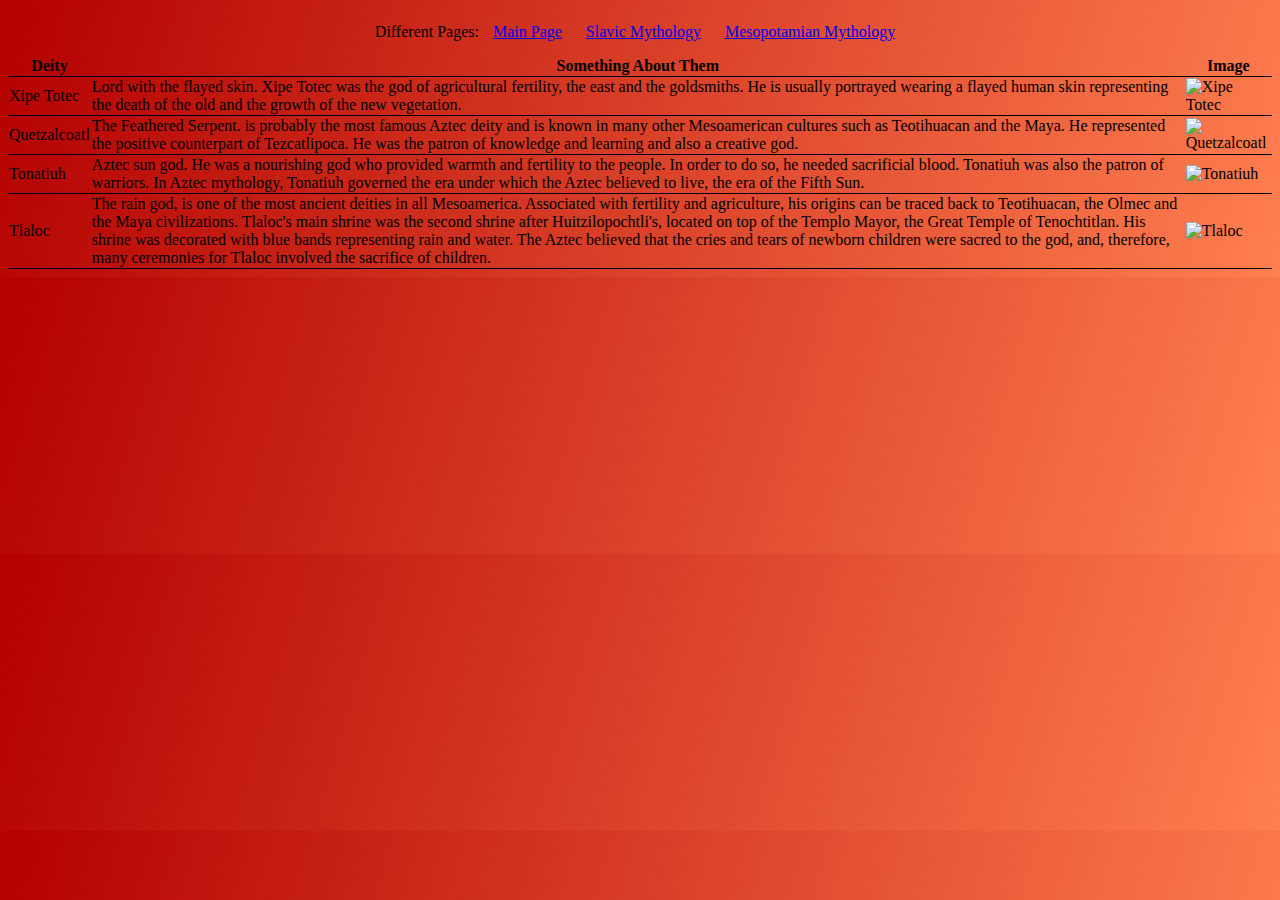
==== aztec.html @ ba18929c "aztec page" ====
﻿<!DOCTYPE html>
<head>
    <meta name="viewport" content="width=device-width, initial-scale=1.0">
    <link rel="stylesheet" href="styles.css">
    <link rel="stylesheet" href="sass_file.css" />
    <title>Mythologies</title>
</head>
<body id="aztec">
    <div>
        <nav>
            Different Pages:
            <a class="aztecNav" href="index.html">Main Page</a>
            <a class="aztecNav" href="slavic.html">Slavic Mythology</a>
            <a class="aztecNav" href="#">Mesopotamian Mythology</a>
        </nav>
    </div>
    <table>
        <tr>
            <th>Deity</th>
            <th>Something About Them</th>
            <th>Image</th>
        </tr>
        <tr>
            <td>Xipe Totec</td>
            <td>Lord with the flayed skin. Xipe Totec was the god of agricultural fertility, the east and the goldsmiths.
                He is usually portrayed wearing a flayed human skin representing the death of the old and the growth of the new vegetation.</td>
            <td><img class="AztecImg" src="xipe.png" alt="Xipe Totec"/></td>
        </tr>
        <tr>
            <td>Quetzalcoatl</td>
            <td>The Feathered Serpent. is probably the most famous Aztec deity and is known in many other Mesoamerican cultures such as Teotihuacan and the Maya.
                He represented the positive counterpart of Tezcatlipoca. He was the patron of knowledge and learning and also a creative god.</td>
            <td><img class="AztecImg" src="quetza.jpg" alt="Quetzalcoatl"/></td>
        </tr>
        <tr>
            <td>Tonatiuh</td>
            <td>Aztec sun god. He was a nourishing god who provided warmth and fertility to the people. In order to do so, he needed sacrificial blood. 
                Tonatiuh was also the patron of warriors. In Aztec mythology, Tonatiuh governed the era under which the Aztec believed to live, the era of the Fifth Sun.</td>
            <td><img class="AztecImg" src="tonatiuh.jpg" alt="Tonatiuh"/></td>
        </tr>
        <tr>
            <td>Tlaloc</td>
            <td>The rain god, is one of the most ancient deities in all Mesoamerica. Associated with fertility and agriculture, his origins can be traced back to Teotihuacan,
            the Olmec and the Maya civilizations. Tlaloc's main shrine was the second shrine after Huitzilopochtli's, located on top of the Templo Mayor, the Great Temple of
            Tenochtitlan. His shrine was decorated with blue bands representing rain and water. The Aztec believed that the cries and tears of newborn children were sacred
            to the god, and, therefore, many ceremonies for Tlaloc involved the sacrifice of children.</td>
            <td><img class="AztecImg" src="tlaloc.jpg" alt="Tlaloc" /></td>
        </tr>
    </table>
</body>
</html>
---- styles.css ----
﻿/*index.html*/
@media (min-width:500px) {
    #index {
        background-image: url(0AsYDF.jpg);
        background-attachment:fixed;
        background-size:cover;
        opacity: 0.7;
        color: white;
    }
    .index {
        text-align: center;
        font-family: Arial, Helvetica, sans-serif;
        color: white;
    }
    #main {
        color: white;
    }
}

@media (max-width:499px) {
    #index {
        background-image: linear-gradient(-90deg, #ede5a6, #e05b3a);
        margin-left: 10px;
        margin-right: 10px;
    }
     .index {
    color: black;
    }
    #main {
        color: black;
    }
}

.index {
    text-align: center;
    font-family: Arial, Helvetica, sans-serif;
}
    
h3 {
    margin-top:150px;
}

#main {
    text-decoration: none;
}

a:hover {
    text-decoration: none;
    color: #ab2020;
}
/*end of index html*/
/*beginning of slavic.html*/

h2, nav, .slavicdeity {
    text-align:center;
}

.navigation, nav {
    padding-left: 10px;
    padding-right: 10px;
    padding-bottom: 15px;
    padding-top: 15px;
    color: black;
}

.text {
    text-align: center;
}

.btn {
    font-weight: bold;
}

.Image {
    height: 350px;
    width: inherit;
    display: block;
    padding-top: 10px;
    margin-left: auto;
    margin-right: auto;
}

.row, .col {
    border: 1px solid black;
}

.semi-transparent-button {
    display: block;
    box-sizing: border-box;
    margin: 0 auto 5px auto;
    padding: 8px;
    width: 80%;
    max-width: 250px;
    background: rgba(255, 255, 255, 0.3);
    border-radius: 8px;
    color: #fff;
    text-align: center;
    text-decoration: none;
    letter-spacing: 1px;
}

#slavic {
    background-size: auto;
    background-image: linear-gradient(85deg, coral, teal);
}

p {
    margin: 4px 4px 4px 4px;
    font-family:Arial, Helvetica, sans-serif;
}

a.aztecNav {
    padding-left: 10px;
    padding-right: 10px;
    padding-bottom: 15px;
}

#aztec {
    background-image: linear-gradient(-74deg, coral, #b30000);
}

tr > td {
    border-bottom: 1px solid black;
}

tr th {
    border-bottom: 1px solid black;
}

table {
    border-collapse: collapse;
}
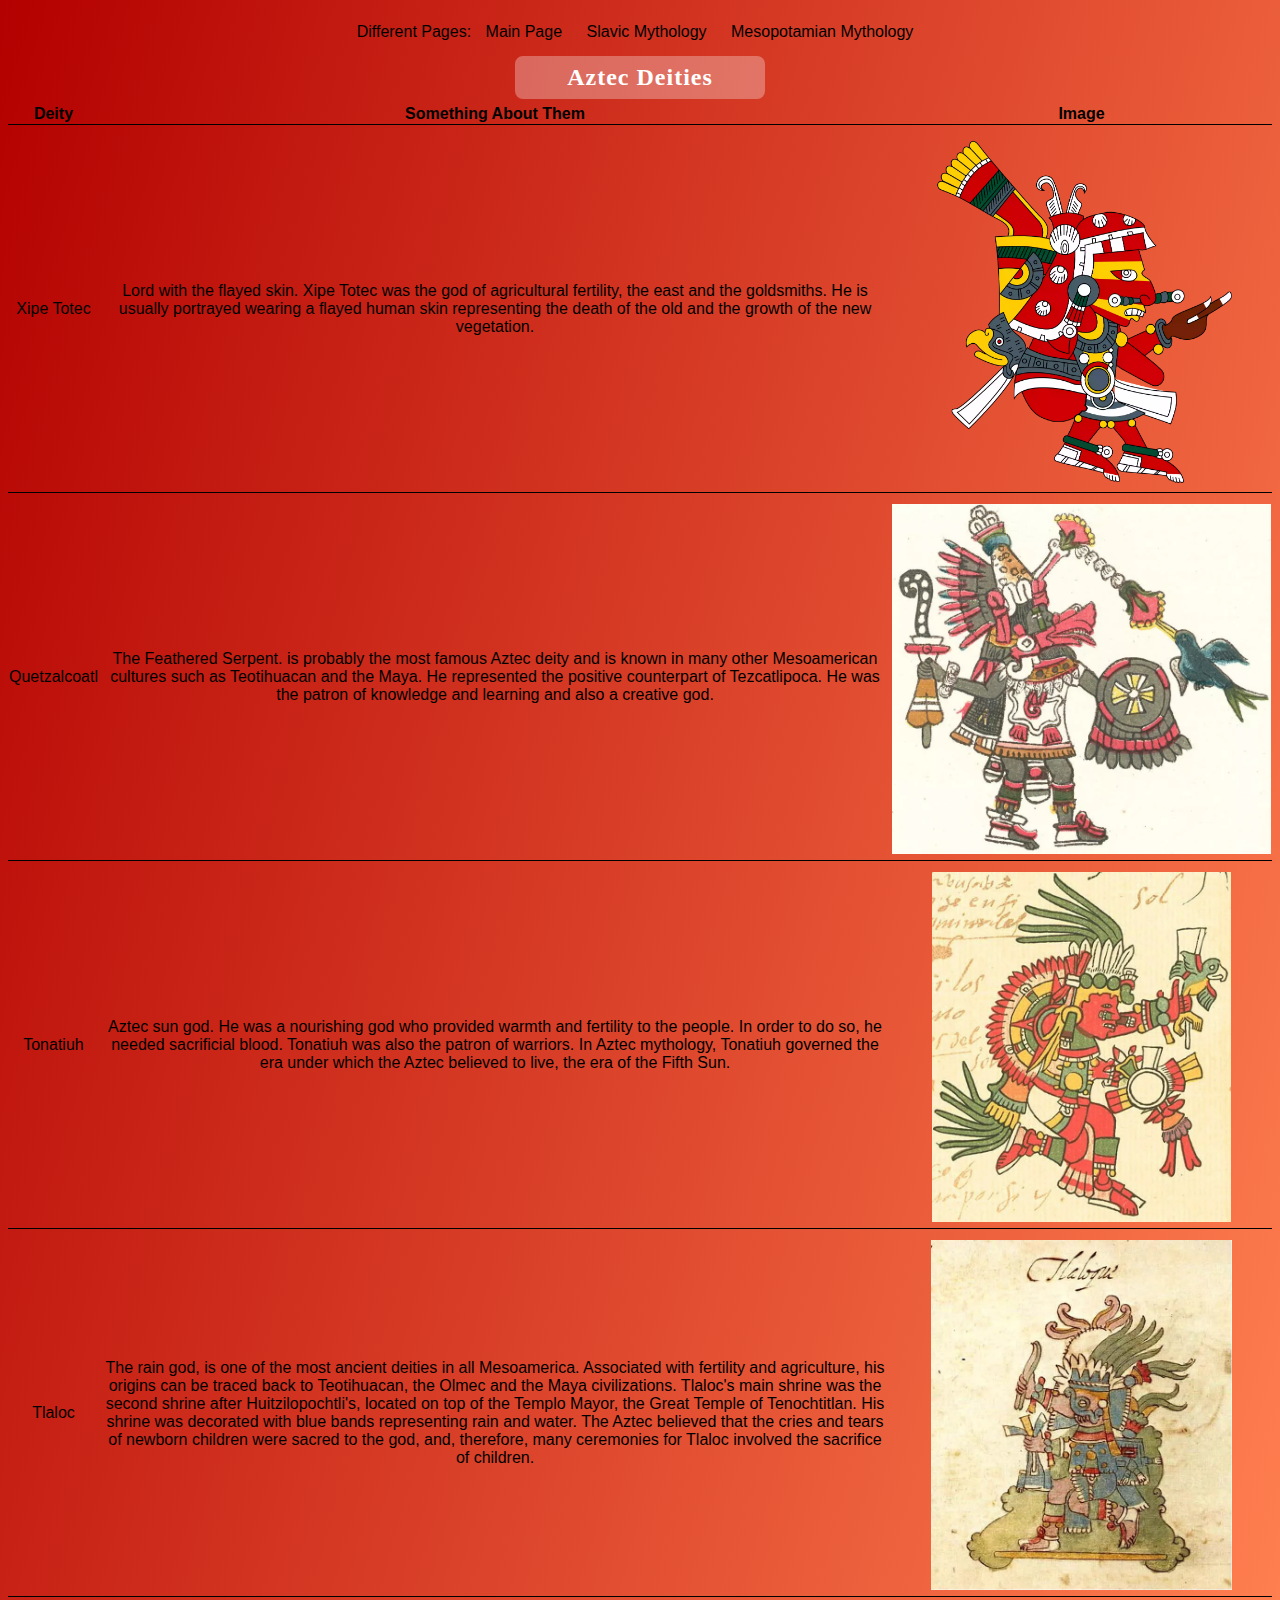
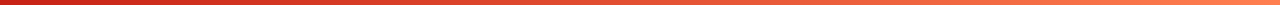
==== commit 0019fe2f: "final changes" ====
--- a/aztec.html
+++ b/aztec.html
@@ -6,38 +6,46 @@
     <title>Mythologies</title>
 </head>
 <body id="aztec">
-    <div>
-        <nav>
+    <div id="aztecDiv">
+        <nav id="aztecNavForDif">
             Different Pages:
             <a class="aztecNav" href="index.html">Main Page</a>
             <a class="aztecNav" href="slavic.html">Slavic Mythology</a>
-            <a class="aztecNav" href="#">Mesopotamian Mythology</a>
+            <a class="aztecNav" href="mesopotamian.html">Mesopotamian Mythology</a>
         </nav>
     </div>
+
+    <h2 class="semi-transparent-button">Aztec Deities</h2>
+
     <table>
+
         <tr>
             <th>Deity</th>
             <th>Something About Them</th>
             <th>Image</th>
         </tr>
+
         <tr>
             <td>Xipe Totec</td>
             <td>Lord with the flayed skin. Xipe Totec was the god of agricultural fertility, the east and the goldsmiths.
                 He is usually portrayed wearing a flayed human skin representing the death of the old and the growth of the new vegetation.</td>
             <td><img class="AztecImg" src="xipe.png" alt="Xipe Totec"/></td>
         </tr>
+
         <tr>
             <td>Quetzalcoatl</td>
             <td>The Feathered Serpent. is probably the most famous Aztec deity and is known in many other Mesoamerican cultures such as Teotihuacan and the Maya.
                 He represented the positive counterpart of Tezcatlipoca. He was the patron of knowledge and learning and also a creative god.</td>
             <td><img class="AztecImg" src="quetza.jpg" alt="Quetzalcoatl"/></td>
         </tr>
+
         <tr>
             <td>Tonatiuh</td>
             <td>Aztec sun god. He was a nourishing god who provided warmth and fertility to the people. In order to do so, he needed sacrificial blood. 
                 Tonatiuh was also the patron of warriors. In Aztec mythology, Tonatiuh governed the era under which the Aztec believed to live, the era of the Fifth Sun.</td>
             <td><img class="AztecImg" src="tonatiuh.jpg" alt="Tonatiuh"/></td>
         </tr>
+
         <tr>
             <td>Tlaloc</td>
             <td>The rain god, is one of the most ancient deities in all Mesoamerica. Associated with fertility and agriculture, his origins can be traced back to Teotihuacan,
--- a/styles.css
+++ b/styles.css
@@ -1,5 +1,8 @@
 ﻿/*index.html*/
 @media (min-width:500px) {
+
+    /*index part*/
+
     #index {
         background-image: url(0AsYDF.jpg);
         background-attachment:fixed;
@@ -7,17 +10,56 @@
         opacity: 0.7;
         color: white;
     }
+
     .index {
         text-align: center;
         font-family: Arial, Helvetica, sans-serif;
         color: white;
     }
-    #main {
+
+    .main {
+        text-decoration: none;
         color: white;
     }
+
+    /*aztec part*/
+
+    #aztec {
+        background-image: linear-gradient(-74deg, coral, #b30000);
+    }
+
+    table {
+        width: 100%;
+        border-collapse: collapse;
+    }
+
+    tr > td {
+        border-bottom: 1px solid black;
+    }
+
+    tr th {
+        border-bottom: 1px solid black;
+    }
+
+    img.AztecImg {
+        height: 350px;
+        width: inherit;
+        display: block;
+        padding-top: 10px;
+        margin-left: auto;
+        margin-right: auto;
+        padding-bottom: 5px;
+    }
+}
+
+ul {
+    list-style-image: url("octopus.png");
 }
 
 @media (max-width:499px) {
+
+    /*index part*/
+
     #index {
         background-image: linear-gradient(-90deg, #ede5a6, #e05b3a);
         margin-left: 10px;
@@ -26,8 +68,36 @@
      .index {
     color: black;
     }
-    #main {
-        color: black;
+    .main {
+        text-decoration: none;
+    }
+
+    /*aztec part*/
+
+    #aztec {
+        background-image: linear-gradient(-78deg, #ff9999, #ff531a);
+    }
+
+    table {
+        width: 100%;
+        border-collapse: collapse;
+    }
+
+    tr > td {
+        border: 1px solid black;
+    }
+
+    tr th {
+        border: 1px solid black;
+    }
+
+    td > img {
+        height: 200px;
+        width: inherit;
+        padding-top: 4px;
+        margin-left: 4px;
+        margin-right: 4px;
+        padding-bottom: 4px;
     }
 }
 
@@ -48,10 +118,17 @@
     text-decoration: none;
     color: #ab2020;
 }
-/*end of index html*/
-/*beginning of slavic.html*/
-
-h2, nav, .slavicdeity {
+
+.ghost-button.transition:hover, .ghost-button.transition:active, ghost-button.mesopotamia:hover {
+    background-color: #fff;
+    color: #000;
+    transition: background-color 0.3s ease-in, color 0.3s ease-in;
+}
+
+    /*end of index html*/
+    /*beginning of slavic.html*/
+
+    h2, nav, .slavicdeity {
     text-align:center;
 }
 
@@ -109,24 +186,31 @@
     font-family:Arial, Helvetica, sans-serif;
 }
 
+/*end of Slavic part*/
+/*Aztec part*/
+
+#aztecNavForDif, a.aztecNav {
+    font-family: Arial, Helvetica, sans-serif;
+}
+
 a.aztecNav {
     padding-left: 10px;
     padding-right: 10px;
     padding-bottom: 15px;
 }
 
-#aztec {
-    background-image: linear-gradient(-74deg, coral, #b30000);
-}
-
-tr > td {
-    border-bottom: 1px solid black;
-}
-
-tr th {
-    border-bottom: 1px solid black;
-}
-
-table {
-    border-collapse: collapse;
-}
+/*Mesopotamian part*/
+
+.mesopotamianImg {
+    height: 350px;
+    display: block;
+    width: inherit;
+    padding-top: 4px;
+    margin-left: auto;
+    margin-right: auto;
+    padding-bottom: 4px;
+}
+
+#mesopotamian {
+    background-image: linear-gradient(-83deg, #3333ff, #40bf80);
+}--- a/sass_file.css
+++ b/sass_file.css
@@ -0,0 +1,73 @@
+/* line 7, ../../CS50-web/sass_file.scss */
+div.aztecDiv nav a, nav a {
+  color: black;
+  text-decoration: none;
+}
+
+/* line 12, ../../CS50-web/sass_file.scss */
+.ghost-button.transition, .ghost-button.mesopotamia {
+  display: inline-block;
+  width: 200px;
+  padding: 8px;
+  text-align: center;
+  outline: none;
+  text-decoration: none;
+  margin-bottom: 10px;
+}
+
+/* line 22, ../../CS50-web/sass_file.scss */
+div.aztecDiv {
+  margin: 0px;
+  background: rgba(230, 184, 0, 0.3);
+}
+
+/* line 26, ../../CS50-web/sass_file.scss */
+div.aztecDiv nav {
+  font-family: Arial, Helvetica, sans-serif;
+}
+
+/* line 28, ../../CS50-web/sass_file.scss */
+div.aztecDiv nav a {
+  font-family: Arial, Helvetica, sans-serif;
+}
+
+/* line 36, ../../CS50-web/sass_file.scss */
+nav a {
+  padding-right: 5px;
+  padding-left: 5px;
+}
+
+/* line 46, ../../CS50-web/sass_file.scss */
+table tr th {
+  font-family: Arial, Helvetica, sans-serif;
+  text-align: center;
+  margin: 15px 4px 4px 4px;
+}
+
+/* line 52, ../../CS50-web/sass_file.scss */
+table tr td {
+  font-family: Arial, Helvetica, sans-serif;
+  text-align: center;
+  margin: 15px 4px 4px 4px;
+}
+
+/* line 60, ../../CS50-web/sass_file.scss */
+.ghost-button.transition {
+  color: #fff;
+  border: 1px solid #fff;
+  transition: background-color 0.2s ease-out, color 0.2s ease-out;
+  background: rgba(255, 255, 255, 0);
+}
+
+/* line 68, ../../CS50-web/sass_file.scss */
+.ghost-button.mesopotamia {
+  margin-left: 250px;
+  margin-right: 30px;
+  color: #000;
+  border: 1px solid #000;
+  margin-top: 10px;
+  background: rgba(255, 255, 255, 0.4);
+  font-weight: bold;
+}
+
+/*# sourceMappingURL=sass_file.css.map */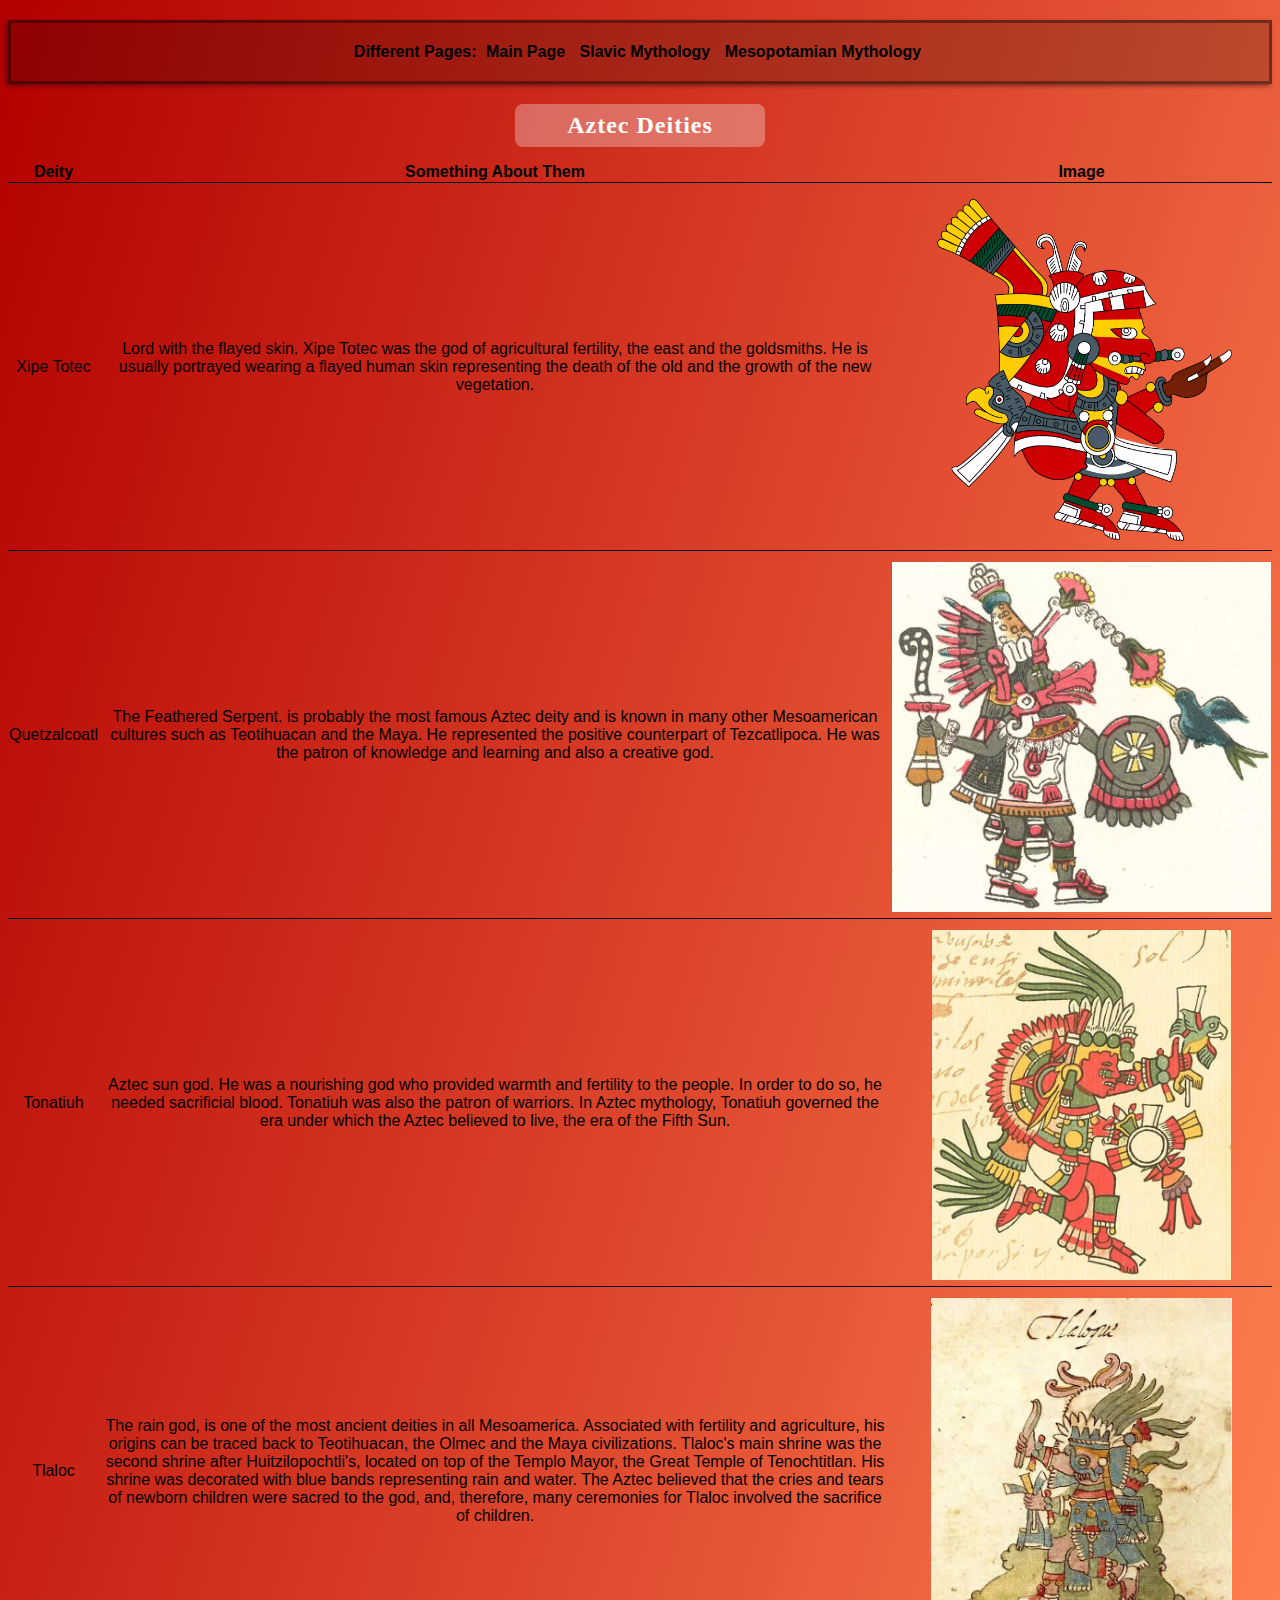
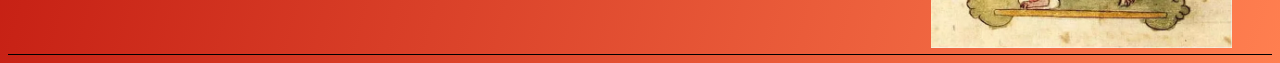
==== commit d5007662: "final final version" ====
--- a/aztec.html
+++ b/aztec.html
@@ -6,7 +6,7 @@
     <title>Mythologies</title>
 </head>
 <body id="aztec">
-    <div id="aztecDiv">
+    <div id="divAztec">
         <nav id="aztecNavForDif">
             Different Pages:
             <a class="aztecNav" href="index.html">Main Page</a>
--- a/styles.css
+++ b/styles.css
@@ -1,4 +1,4 @@
-﻿/*index.html*/
+﻿/*index part*/
 @media (min-width:500px) {
 
     /*index part*/
@@ -22,7 +22,24 @@
         color: white;
     }
 
-    /*aztec part*/
+    #GustaveDore {
+        height: 280px;
+        display: block;
+        width: inherit;
+        padding-top: 4px;
+        margin-left: auto;
+        margin-right: auto;
+        padding-bottom: 4px;
+    }
+
+    /*end of index part*/
+    /*Slavic part*/
+
+    .row, .col {
+        width: 100%;
+    }
+
+    /*Aztec part*/
 
     #aztec {
         background-image: linear-gradient(-74deg, coral, #b30000);
@@ -50,6 +67,18 @@
         margin-right: auto;
         padding-bottom: 5px;
     }
+
+    /*Mesopotamian part*/
+
+    .mesopotamianImg {
+        height: 350px;
+        display: block;
+        width: inherit;
+        padding-top: 4px;
+        margin-left: auto;
+        margin-right: auto;
+        padding-bottom: 4px;
+    }
 }
 
 ul {
@@ -61,18 +90,38 @@
     /*index part*/
 
     #index {
-        background-image: linear-gradient(-90deg, #ede5a6, #e05b3a);
+        background-image: linear-gradient(-90deg, #010038, #31305e);
         margin-left: 10px;
         margin-right: 10px;
     }
+
      .index {
-    color: black;
-    }
+    color: white;
+    }
+
     .main {
+        color: white;
         text-decoration: none;
     }
 
-    /*aztec part*/
+    #GustaveDore {
+        height: 280px;
+        display: block;
+        width: inherit;
+        padding-top: 4px;
+        margin-left: auto;
+        margin-right: auto;
+        padding-bottom: 4px;
+    }
+
+    /*end of index part*/
+    /*slavic part*/
+
+    .row, .col {
+        width: 100%;
+    }
+
+    /*Aztec part*/
 
     #aztec {
         background-image: linear-gradient(-78deg, #ff9999, #ff531a);
@@ -99,19 +148,26 @@
         margin-right: 4px;
         padding-bottom: 4px;
     }
-}
-
-.index {
-    text-align: center;
-    font-family: Arial, Helvetica, sans-serif;
-}
-    
+
+    /*Mesopotamian part*/
+
+    .ghost-button.mesopotamia {
+        margin-left: 100px;
+        margin-right:auto;
+    }
+    .mesopotamianImg {
+        height: 200px;
+        display: block;
+        width: inherit;
+        padding-top: 4px;
+        margin-left: auto;
+        margin-right: auto;
+        padding-bottom: 4px;
+    }
+}
+   
 h3 {
-    margin-top:150px;
-}
-
-#main {
-    text-decoration: none;
+    margin-top:60px;
 }
 
 a:hover {
@@ -125,23 +181,17 @@
     transition: background-color 0.3s ease-in, color 0.3s ease-in;
 }
 
-    /*end of index html*/
-    /*beginning of slavic.html*/
-
-    h2, nav, .slavicdeity {
-    text-align:center;
-}
-
-.navigation, nav {
+    /*end of index part*/
+    /*Slavic part*/
+
+.navigation, #slavicNav {
+    text-align: center;
     padding-left: 10px;
     padding-right: 10px;
     padding-bottom: 15px;
     padding-top: 15px;
     color: black;
-}
-
-.text {
-    text-align: center;
+    font-weight: bold;
 }
 
 .btn {
@@ -164,7 +214,10 @@
 .semi-transparent-button {
     display: block;
     box-sizing: border-box;
-    margin: 0 auto 5px auto;
+    margin-top: 5px;
+    margin-bottom: 15px;
+    margin-left: auto;
+    margin-right: auto;
     padding: 8px;
     width: 80%;
     max-width: 250px;
@@ -176,7 +229,15 @@
     letter-spacing: 1px;
 }
 
-#slavic {
+#divSlavic {
+    margin-top: 20px;
+    margin-bottom: 20px;
+    background: rgba(0, 0, 0, 0.2);
+    border: 3px solid rgba(0, 0, 0, 0.4);
+    box-shadow: -2px 2px 4px rgba(20, 13, 28, 0.5);
+}
+
+    #slavic {
     background-size: auto;
     background-image: linear-gradient(85deg, coral, teal);
 }
@@ -189,28 +250,29 @@
 /*end of Slavic part*/
 /*Aztec part*/
 
-#aztecNavForDif, a.aztecNav {
-    font-family: Arial, Helvetica, sans-serif;
-}
-
-a.aztecNav {
+    #aztecNav {
+        text-align: center;
+        padding-top: 15px;
+        padding-left: 10px;
+        padding-right: 10px;
+        padding-bottom: 15px;
+        color: black;
+        font-weight: bold;
+    }
+
+/*end of Aztec part*/
+/*Mesopotamian part*/
+
+#mesopotamianNavGeneral {
+    text-align: center;
+    padding-top: 15px;
     padding-left: 10px;
     padding-right: 10px;
     padding-bottom: 15px;
-}
-
-/*Mesopotamian part*/
-
-.mesopotamianImg {
-    height: 350px;
-    display: block;
-    width: inherit;
-    padding-top: 4px;
-    margin-left: auto;
-    margin-right: auto;
-    padding-bottom: 4px;
+    color: black;
 }
 
 #mesopotamian {
+    background-size: auto;
     background-image: linear-gradient(-83deg, #3333ff, #40bf80);
 }--- a/sass_file.css
+++ b/sass_file.css
@@ -1,10 +1,11 @@
-/* line 7, ../../CS50-web/sass_file.scss */
-div.aztecDiv nav a, nav a {
+/* line 9, ../../CS50-web/sass_file.scss */
+#divMesopotamia nav a, #divAztec nav a, nav a, #slavicNav a {
   color: black;
+  font-weight: bold;
   text-decoration: none;
 }
 
-/* line 12, ../../CS50-web/sass_file.scss */
+/* line 15, ../../CS50-web/sass_file.scss */
 .ghost-button.transition, .ghost-button.mesopotamia {
   display: inline-block;
   width: 200px;
@@ -15,43 +16,19 @@
   margin-bottom: 10px;
 }
 
-/* line 22, ../../CS50-web/sass_file.scss */
-div.aztecDiv {
-  margin: 0px;
-  background: rgba(230, 184, 0, 0.3);
-}
-
-/* line 26, ../../CS50-web/sass_file.scss */
-div.aztecDiv nav {
+/*index part*/
+/* line 27, ../../CS50-web/sass_file.scss */
+.index {
+  text-align: center;
   font-family: Arial, Helvetica, sans-serif;
 }
 
-/* line 28, ../../CS50-web/sass_file.scss */
-div.aztecDiv nav a {
-  font-family: Arial, Helvetica, sans-serif;
+/* line 32, ../../CS50-web/sass_file.scss */
+#main {
+  text-decoration: none;
 }
 
 /* line 36, ../../CS50-web/sass_file.scss */
-nav a {
-  padding-right: 5px;
-  padding-left: 5px;
-}
-
-/* line 46, ../../CS50-web/sass_file.scss */
-table tr th {
-  font-family: Arial, Helvetica, sans-serif;
-  text-align: center;
-  margin: 15px 4px 4px 4px;
-}
-
-/* line 52, ../../CS50-web/sass_file.scss */
-table tr td {
-  font-family: Arial, Helvetica, sans-serif;
-  text-align: center;
-  margin: 15px 4px 4px 4px;
-}
-
-/* line 60, ../../CS50-web/sass_file.scss */
 .ghost-button.transition {
   color: #fff;
   border: 1px solid #fff;
@@ -59,10 +36,67 @@
   background: rgba(255, 255, 255, 0);
 }
 
-/* line 68, ../../CS50-web/sass_file.scss */
+/*end of index part*/
+/*Slavic part*/
+/* line 47, ../../CS50-web/sass_file.scss */
+h2, #slavicDiv, .slavicdeity {
+  text-align: center;
+}
+
+/* line 51, ../../CS50-web/sass_file.scss */
+.text {
+  text-align: center;
+}
+
+/*end of Slavic part*/
+/*Aztec part*/
+/* line 58, ../../CS50-web/sass_file.scss */
+#aztecNavForDif, a.aztecNav {
+  text-align: center;
+  font-weight: bold;
+  font-family: Arial, Helvetica, sans-serif;
+}
+
+/* line 64, ../../CS50-web/sass_file.scss */
+#divMesopotamia, #divAztec {
+  margin-top: 20px;
+  margin-bottom: 20px;
+  background: rgba(0, 0, 0, 0.2);
+  border: 3px solid rgba(0, 0, 0, 0.4);
+  box-shadow: -2px 2px 4px rgba(20, 13, 28, 0.5);
+}
+
+/* line 79, ../../CS50-web/sass_file.scss */
+nav a, #slavicNav a {
+  padding-right: 5px;
+  padding-left: 5px;
+}
+
+/* line 89, ../../CS50-web/sass_file.scss */
+table tr th {
+  font-family: Arial, Helvetica, sans-serif;
+  text-align: center;
+  margin: 15px 4px 4px 4px;
+}
+
+/* line 95, ../../CS50-web/sass_file.scss */
+table tr td {
+  font-family: Arial, Helvetica, sans-serif;
+  text-align: center;
+  margin: 15px 4px 4px 4px;
+}
+
+/*end of Aztec part*/
+/*Mesopotamian part*/
+/* line 105, ../../CS50-web/sass_file.scss */
+#mesopotamianNavGeneral, #aztecNavForDif, a.aztecNav, #slavicNav, a.navigation {
+  font-weight: bold;
+  margin-top: 20px;
+  margin-bottom: 20px;
+}
+
+/* line 111, ../../CS50-web/sass_file.scss */
 .ghost-button.mesopotamia {
-  margin-left: 250px;
-  margin-right: 30px;
   color: #000;
   border: 1px solid #000;
   margin-top: 10px;
